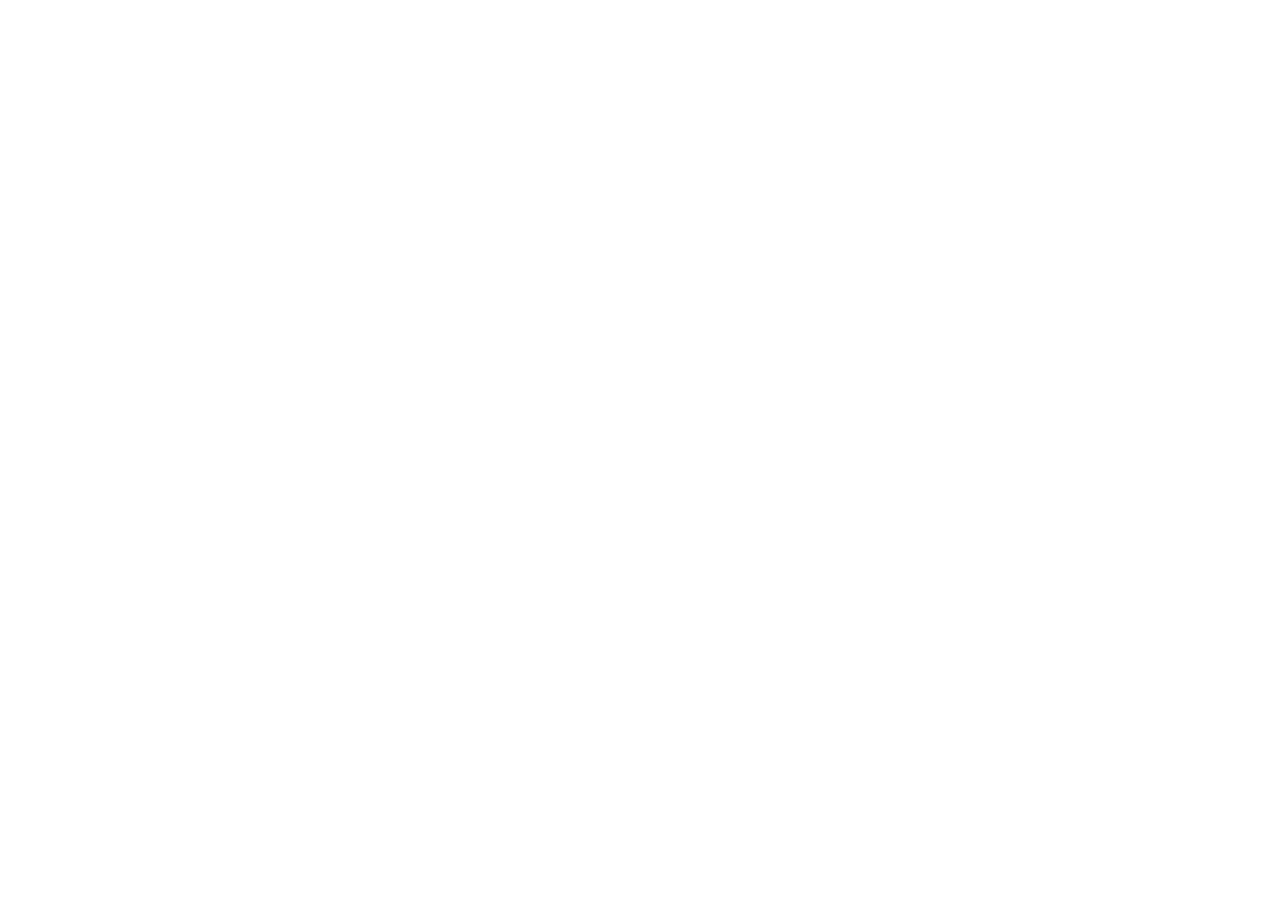
==== admin/index.html @ f42941c1 "feat: switch to decap-cms and add vercel auth functions" ====
<!doctype html>
<html lang="en">
<head>
  <meta charset="utf-8" />
  <meta name="viewport" content="width=device-width, initial-scale=1.0" />
  <meta name="robots" content="noindex" />
  <title>Content Manager — Bimini Island Tours</title>
</head>
<body>
  <script src="https://unpkg.com/decap-cms@2.10.192/dist/decap-cms.js"></script>
</body>
</html>
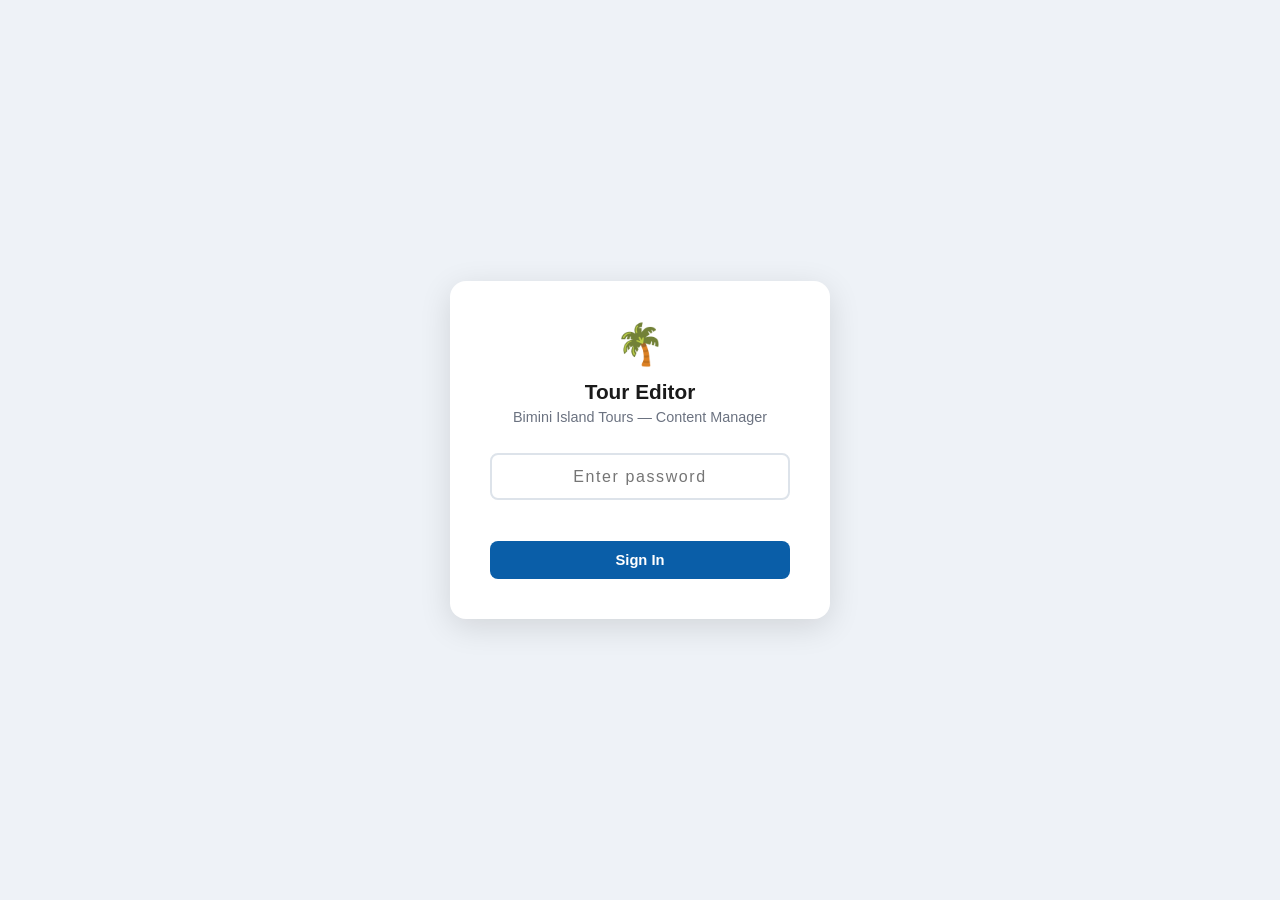
==== commit 101b634c: "feat: implement custom lightweight tour editor" ====
--- a/admin/index.html
+++ b/admin/index.html
@@ -3,10 +3,522 @@
 <head>
   <meta charset="utf-8" />
   <meta name="viewport" content="width=device-width, initial-scale=1.0" />
-  <meta name="robots" content="noindex" />
-  <title>Content Manager — Bimini Island Tours</title>
+  <meta name="robots" content="noindex,nofollow" />
+  <title>Tour Editor — Bimini Island Tours</title>
+  <style>
+    *, *::before, *::after { box-sizing: border-box; margin: 0; padding: 0; }
+    :root {
+      --blue: #0a5ea8;
+      --blue-dark: #084d8a;
+      --red: #cc2200;
+      --green: #1a7a3c;
+      --border: #dde3ea;
+      --text: #1a1a1a;
+      --muted: #6b7280;
+    }
+    body {
+      font-family: -apple-system, BlinkMacSystemFont, 'Segoe UI', Roboto, sans-serif;
+      background: #eef2f7;
+      color: var(--text);
+      min-height: 100vh;
+    }
+
+    /* ── LOGIN ──────────────────────────────────────── */
+    #login-screen {
+      display: flex;
+      align-items: center;
+      justify-content: center;
+      min-height: 100vh;
+      padding: 2rem;
+    }
+    .login-box {
+      background: white;
+      border-radius: 16px;
+      padding: 2.5rem;
+      width: 100%;
+      max-width: 380px;
+      box-shadow: 0 8px 32px rgba(0,0,0,0.12);
+      text-align: center;
+    }
+    .login-logo { font-size: 2.5rem; margin-bottom: 0.75rem; }
+    .login-box h1 { font-size: 1.3rem; margin-bottom: 0.3rem; }
+    .login-box p { color: var(--muted); font-size: 0.9rem; margin-bottom: 1.75rem; }
+    .login-box input {
+      width: 100%;
+      padding: 0.8rem 1rem;
+      border: 2px solid var(--border);
+      border-radius: 8px;
+      font-size: 1rem;
+      margin-bottom: 0.75rem;
+      outline: none;
+      transition: border-color 0.2s;
+      text-align: center;
+      letter-spacing: 0.1em;
+    }
+    .login-box input:focus { border-color: var(--blue); }
+    .error-msg { color: var(--red); font-size: 0.85rem; margin-bottom: 0.75rem; min-height: 1.2em; }
+
+    /* ── BUTTONS ──────────────────────────────────────── */
+    .btn {
+      display: inline-flex;
+      align-items: center;
+      justify-content: center;
+      gap: 0.35rem;
+      padding: 0.7rem 1.4rem;
+      border: none;
+      border-radius: 8px;
+      font-size: 0.92rem;
+      font-weight: 600;
+      cursor: pointer;
+      transition: filter 0.15s, transform 0.1s;
+      text-decoration: none;
+    }
+    .btn:active:not(:disabled) { transform: scale(0.97); }
+    .btn:disabled { opacity: 0.55; cursor: not-allowed; }
+    .btn-primary { background: var(--blue); color: white; width: 100%; }
+    .btn-primary:hover:not(:disabled) { filter: brightness(1.1); }
+    .btn-danger { background: #fee2e2; color: var(--red); font-size: 0.78rem; padding: 0.35rem 0.7rem; border-radius: 6px; }
+    .btn-danger:hover { background: #fecaca; }
+    .btn-outline { background: white; color: var(--blue); border: 2px solid var(--blue); font-size: 0.85rem; padding: 0.5rem 1rem; }
+    .btn-save { background: var(--green); color: white; font-size: 1rem; padding: 0.8rem 2rem; }
+    .btn-save:hover:not(:disabled) { filter: brightness(1.1); }
+
+    /* ── APP SHELL ──────────────────────────────────────── */
+    #app { display: none; }
+    header {
+      background: white;
+      border-bottom: 1px solid var(--border);
+      padding: 0.9rem 1.75rem;
+      display: flex;
+      align-items: center;
+      justify-content: space-between;
+      position: sticky;
+      top: 0;
+      z-index: 100;
+      box-shadow: 0 1px 4px rgba(0,0,0,0.06);
+    }
+    .header-left { display: flex; align-items: center; gap: 0.75rem; }
+    .header-left span { font-size: 1.5rem; }
+    header h1 { font-size: 1.1rem; color: var(--blue); line-height: 1.2; }
+    header small { font-size: 0.75rem; color: var(--muted); display: block; }
+    .header-right { display: flex; align-items: center; gap: 0.75rem; }
+
+    /* ── SAVE BAR ──────────────────────────────────────── */
+    #save-bar {
+      display: none;
+      background: #fffbeb;
+      border-bottom: 2px solid #f59e0b;
+      padding: 0.7rem 1.75rem;
+      align-items: center;
+      justify-content: space-between;
+      gap: 1rem;
+      position: sticky;
+      top: 57px;
+      z-index: 99;
+    }
+    #save-bar.visible { display: flex; }
+    #save-bar p { font-size: 0.88rem; color: #92400e; font-weight: 600; }
+
+    /* ── MAIN CONTENT ──────────────────────────────────── */
+    main { max-width: 860px; margin: 0 auto; padding: 2rem 1.5rem; }
+
+    .category-section {
+      background: white;
+      border-radius: 12px;
+      margin-bottom: 1.5rem;
+      overflow: hidden;
+      box-shadow: 0 2px 10px rgba(0,0,0,0.06);
+    }
+    .category-header {
+      background: #1a3c5e;
+      color: white;
+      padding: 0.9rem 1.5rem;
+      font-size: 0.8rem;
+      font-weight: 800;
+      letter-spacing: 0.1em;
+      text-transform: uppercase;
+    }
+
+    /* ── TOUR CARD ──────────────────────────────────────── */
+    .tour-card {
+      border-bottom: 1px solid #f0f3f7;
+      padding: 1.5rem;
+    }
+    .tour-card:last-child { border-bottom: none; }
+    .tour-title-bar {
+      display: flex;
+      align-items: center;
+      justify-content: space-between;
+      margin-bottom: 1.1rem;
+    }
+    .tour-label {
+      font-size: 1rem;
+      font-weight: 700;
+      color: var(--blue);
+    }
+
+    .field-grid {
+      display: grid;
+      grid-template-columns: 1fr 1fr;
+      gap: 0.85rem;
+      margin-bottom: 1.1rem;
+    }
+    @media (max-width: 560px) { .field-grid { grid-template-columns: 1fr; } }
+    .field-full { grid-column: 1 / -1; }
+
+    .field label {
+      display: block;
+      font-size: 0.73rem;
+      font-weight: 700;
+      color: var(--muted);
+      text-transform: uppercase;
+      letter-spacing: 0.06em;
+      margin-bottom: 0.3rem;
+    }
+    .field input, .field textarea {
+      width: 100%;
+      padding: 0.6rem 0.8rem;
+      border: 2px solid var(--border);
+      border-radius: 7px;
+      font-size: 0.92rem;
+      font-family: inherit;
+      color: var(--text);
+      outline: none;
+      transition: border-color 0.2s;
+      background: #fafcff;
+    }
+    .field input:focus, .field textarea:focus {
+      border-color: var(--blue);
+      background: white;
+    }
+    .field textarea { min-height: 78px; resize: vertical; line-height: 1.5; }
+
+    /* ── PRICING ──────────────────────────────────────── */
+    .pricing-section { margin-top: 0.25rem; }
+    .pricing-section h4 {
+      font-size: 0.73rem;
+      font-weight: 700;
+      color: var(--muted);
+      text-transform: uppercase;
+      letter-spacing: 0.06em;
+      margin-bottom: 0.5rem;
+    }
+    .pricing-row {
+      display: grid;
+      grid-template-columns: 1fr 1fr auto;
+      gap: 0.5rem;
+      align-items: center;
+      margin-bottom: 0.4rem;
+    }
+    .pricing-row input {
+      padding: 0.55rem 0.75rem;
+      border: 2px solid var(--border);
+      border-radius: 7px;
+      font-size: 0.88rem;
+      font-family: inherit;
+      outline: none;
+      background: #fafcff;
+      transition: border-color 0.2s;
+    }
+    .pricing-row input:focus { border-color: var(--blue); background: white; }
+    .btn-add-row {
+      display: inline-flex;
+      align-items: center;
+      gap: 0.3rem;
+      margin-top: 0.4rem;
+      background: none;
+      border: 2px dashed #b3c6e0;
+      color: var(--blue);
+      padding: 0.42rem 0.85rem;
+      border-radius: 7px;
+      cursor: pointer;
+      font-size: 0.82rem;
+      font-weight: 700;
+      transition: background 0.15s, border-color 0.15s;
+    }
+    .btn-add-row:hover { background: #ebf2ff; border-color: var(--blue); }
+
+    /* ── TOAST ──────────────────────────────────────── */
+    #toast {
+      position: fixed;
+      bottom: 2rem;
+      left: 50%;
+      transform: translateX(-50%) translateY(12px);
+      background: #1a1a1a;
+      color: white;
+      padding: 0.8rem 1.6rem;
+      border-radius: 10px;
+      font-size: 0.9rem;
+      font-weight: 500;
+      opacity: 0;
+      transition: opacity 0.25s, transform 0.25s;
+      pointer-events: none;
+      z-index: 9999;
+      white-space: nowrap;
+    }
+    #toast.show { opacity: 1; transform: translateX(-50%) translateY(0); }
+    #toast.success { background: var(--green); }
+    #toast.error { background: var(--red); }
+
+    .loading { text-align: center; padding: 4rem; color: var(--muted); font-size: 1rem; }
+    .spinner { display: inline-block; width: 1.5rem; height: 1.5rem; border: 3px solid #ddd; border-top-color: var(--blue); border-radius: 50%; animation: spin 0.7s linear infinite; margin-bottom: 0.75rem; }
+    @keyframes spin { to { transform: rotate(360deg); } }
+  </style>
 </head>
 <body>
-  <script src="https://unpkg.com/decap-cms@2.10.192/dist/decap-cms.js"></script>
+
+<!-- LOGIN -->
+<div id="login-screen">
+  <div class="login-box">
+    <div class="login-logo">🌴</div>
+    <h1>Tour Editor</h1>
+    <p>Bimini Island Tours — Content Manager</p>
+    <input type="password" id="pwd-input" placeholder="Enter password" autocomplete="current-password" />
+    <div class="error-msg" id="login-error"></div>
+    <button class="btn btn-primary" id="login-btn" onclick="doLogin()">Sign In</button>
+  </div>
+</div>
+
+<!-- APP -->
+<div id="app">
+  <header>
+    <div class="header-left">
+      <span>🌴</span>
+      <div>
+        <h1>Tour Editor</h1>
+        <small>Bimini Island Tours</small>
+      </div>
+    </div>
+    <div class="header-right">
+      <span id="status-text" style="font-size:0.8rem;color:var(--muted)"></span>
+      <button class="btn btn-outline" onclick="doLogout()">Sign Out</button>
+    </div>
+  </header>
+
+  <div id="save-bar">
+    <p>⚠️ You have unsaved changes</p>
+    <button class="btn btn-save" id="save-btn" onclick="saveChanges()">Save Changes</button>
+  </div>
+
+  <main id="main-content">
+    <div class="loading"><div class="spinner"></div><br>Loading tour data…</div>
+  </main>
+</div>
+
+<div id="toast"></div>
+
+<script>
+  let toursData = null;
+  let currentSha  = null;
+  let isDirty     = false;
+  let sessionPwd  = null;
+
+  // ─── AUTH ────────────────────────────────────────────────────────────────
+
+  function doLogin() {
+    const pwd = document.getElementById('pwd-input').value;
+    const err = document.getElementById('login-error');
+    const btn = document.getElementById('login-btn');
+    if (!pwd) return;
+    err.textContent = '';
+    btn.disabled = true;
+    btn.textContent = 'Signing in…';
+    sessionPwd = pwd;
+
+    loadTours()
+      .then(() => {
+        document.getElementById('login-screen').style.display = 'none';
+        document.getElementById('app').style.display = 'block';
+      })
+      .catch(e => {
+        sessionPwd = null;
+        err.textContent = e.message === 'UNAUTHORIZED'
+          ? 'Incorrect password — please try again.'
+          : 'Connection error. Please try again.';
+        btn.disabled = false;
+        btn.textContent = 'Sign In';
+      });
+  }
+
+  document.getElementById('pwd-input').addEventListener('keydown', e => {
+    if (e.key === 'Enter') doLogin();
+  });
+
+  function doLogout() {
+    sessionPwd = null; toursData = null; currentSha = null; isDirty = false;
+    document.getElementById('app').style.display = 'none';
+    document.getElementById('login-screen').style.display = 'flex';
+    document.getElementById('pwd-input').value = '';
+    document.getElementById('login-btn').disabled = false;
+    document.getElementById('login-btn').textContent = 'Sign In';
+    document.getElementById('login-error').textContent = '';
+    document.getElementById('save-bar').classList.remove('visible');
+  }
+
+  // ─── DATA ────────────────────────────────────────────────────────────────
+
+  async function loadTours() {
+    const res = await fetch('/api/cms-read', {
+      headers: { 'x-cms-password': sessionPwd }
+    });
+    if (res.status === 401) throw new Error('UNAUTHORIZED');
+    if (!res.ok) throw new Error('LOAD_FAILED');
+    const data = await res.json();
+    toursData  = data.content;
+    currentSha = data.sha;
+    renderAll();
+    document.getElementById('status-text').textContent = '✓ Loaded';
+  }
+
+  // ─── RENDER ──────────────────────────────────────────────────────────────
+
+  function renderAll() {
+    const main = document.getElementById('main-content');
+    if (!toursData?.categories?.length) {
+      main.innerHTML = '<div class="loading">No tour data found.</div>';
+      return;
+    }
+    main.innerHTML = toursData.categories.map((cat, ci) => `
+      <div class="category-section">
+        <div class="category-header">${h(cat.label)}</div>
+        ${cat.tours.map((tour, ti) => renderTour(tour, ci, ti)).join('')}
+      </div>
+    `).join('');
+  }
+
+  function renderTour(tour, ci, ti) {
+    const pid = `pricing-${ci}-${ti}`;
+    return `
+      <div class="tour-card">
+        <div class="tour-title-bar">
+          <div class="tour-label" id="lbl-${ci}-${ti}">${h(tour.name)}</div>
+        </div>
+        <div class="field-grid">
+          <div class="field">
+            <label>Tour Name</label>
+            <input type="text" value="${h(tour.name)}"
+              oninput="set(${ci},${ti},'name',this.value);document.getElementById('lbl-${ci}-${ti}').textContent=this.value" />
+          </div>
+          <div class="field">
+            <label>Duration</label>
+            <input type="text" value="${h(tour.duration||'')}" placeholder="e.g. 2 Hours"
+              oninput="set(${ci},${ti},'duration',this.value)" />
+          </div>
+          <div class="field field-full">
+            <label>Description</label>
+            <textarea oninput="set(${ci},${ti},'description',this.value)">${h(tour.description||'')}</textarea>
+          </div>
+          <div class="field">
+            <label>Button Label</label>
+            <input type="text" value="${h(tour.cta_label||'Check Availability')}"
+              oninput="set(${ci},${ti},'cta_label',this.value)" />
+          </div>
+        </div>
+        <div class="pricing-section">
+          <h4>Pricing</h4>
+          <div id="${pid}">
+            ${(tour.pricing||[]).map((p,pi) => pricingRow(ci,ti,pi,p)).join('')}
+          </div>
+          <button class="btn-add-row" onclick="addPrice(${ci},${ti})">+ Add Row</button>
+        </div>
+      </div>
+    `;
+  }
+
+  function pricingRow(ci, ti, pi, p) {
+    return `
+      <div class="pricing-row" id="pr-${ci}-${ti}-${pi}">
+        <input type="text" placeholder="Label (e.g. Adults)" value="${h(p.label)}"
+          oninput="setPrice(${ci},${ti},${pi},'label',this.value)" />
+        <input type="text" placeholder="Price (e.g. $110 / person)" value="${h(p.value)}"
+          oninput="setPrice(${ci},${ti},${pi},'value',this.value)" />
+        <button class="btn btn-danger" onclick="removePrice(${ci},${ti},${pi})">✕</button>
+      </div>
+    `;
+  }
+
+  function h(s) {
+    return String(s||'')
+      .replace(/&/g,'&amp;').replace(/</g,'&lt;').replace(/>/g,'&gt;').replace(/"/g,'&quot;');
+  }
+
+  // ─── MUTATIONS ───────────────────────────────────────────────────────────
+
+  function set(ci, ti, field, val) {
+    toursData.categories[ci].tours[ti][field] = val;
+    markDirty();
+  }
+
+  function setPrice(ci, ti, pi, field, val) {
+    toursData.categories[ci].tours[ti].pricing[pi][field] = val;
+    markDirty();
+  }
+
+  function addPrice(ci, ti) {
+    if (!toursData.categories[ci].tours[ti].pricing) {
+      toursData.categories[ci].tours[ti].pricing = [];
+    }
+    const arr = toursData.categories[ci].tours[ti].pricing;
+    const pi  = arr.length;
+    arr.push({ label: '', value: '' });
+    const container = document.getElementById(`pricing-${ci}-${ti}`);
+    container.insertAdjacentHTML('beforeend', pricingRow(ci, ti, pi, { label:'', value:'' }));
+    markDirty();
+  }
+
+  function removePrice(ci, ti, pi) {
+    toursData.categories[ci].tours[ti].pricing.splice(pi, 1);
+    markDirty();
+    // Re-render just this tour's pricing section
+    const arr = toursData.categories[ci].tours[ti].pricing;
+    const container = document.getElementById(`pricing-${ci}-${ti}`);
+    container.innerHTML = arr.map((p, i) => pricingRow(ci, ti, i, p)).join('');
+  }
+
+  function markDirty() {
+    if (!isDirty) {
+      isDirty = true;
+      document.getElementById('save-bar').classList.add('visible');
+    }
+  }
+
+  // ─── SAVE ────────────────────────────────────────────────────────────────
+
+  async function saveChanges() {
+    const btn = document.getElementById('save-btn');
+    btn.disabled = true;
+    btn.textContent = 'Saving…';
+    try {
+      const res = await fetch('/api/cms-save', {
+        method: 'POST',
+        headers: {
+          'Content-Type': 'application/json',
+          'x-cms-password': sessionPwd
+        },
+        body: JSON.stringify({ content: toursData, sha: currentSha })
+      });
+      const data = await res.json();
+      if (!res.ok) throw new Error(data.error || 'Save failed');
+      currentSha = data.sha || currentSha;
+      isDirty    = false;
+      document.getElementById('save-bar').classList.remove('visible');
+      showToast('✓ Saved! The site will update in about 1 minute.', 'success');
+    } catch (e) {
+      showToast('Error: ' + e.message, 'error');
+    } finally {
+      btn.disabled = false;
+      btn.textContent = 'Save Changes';
+    }
+  }
+
+  // ─── TOAST ───────────────────────────────────────────────────────────────
+
+  function showToast(msg, type) {
+    const t = document.getElementById('toast');
+    t.textContent = msg;
+    t.className   = 'show ' + (type||'');
+    setTimeout(() => { t.className = ''; }, 4500);
+  }
+</script>
 </body>
 </html>
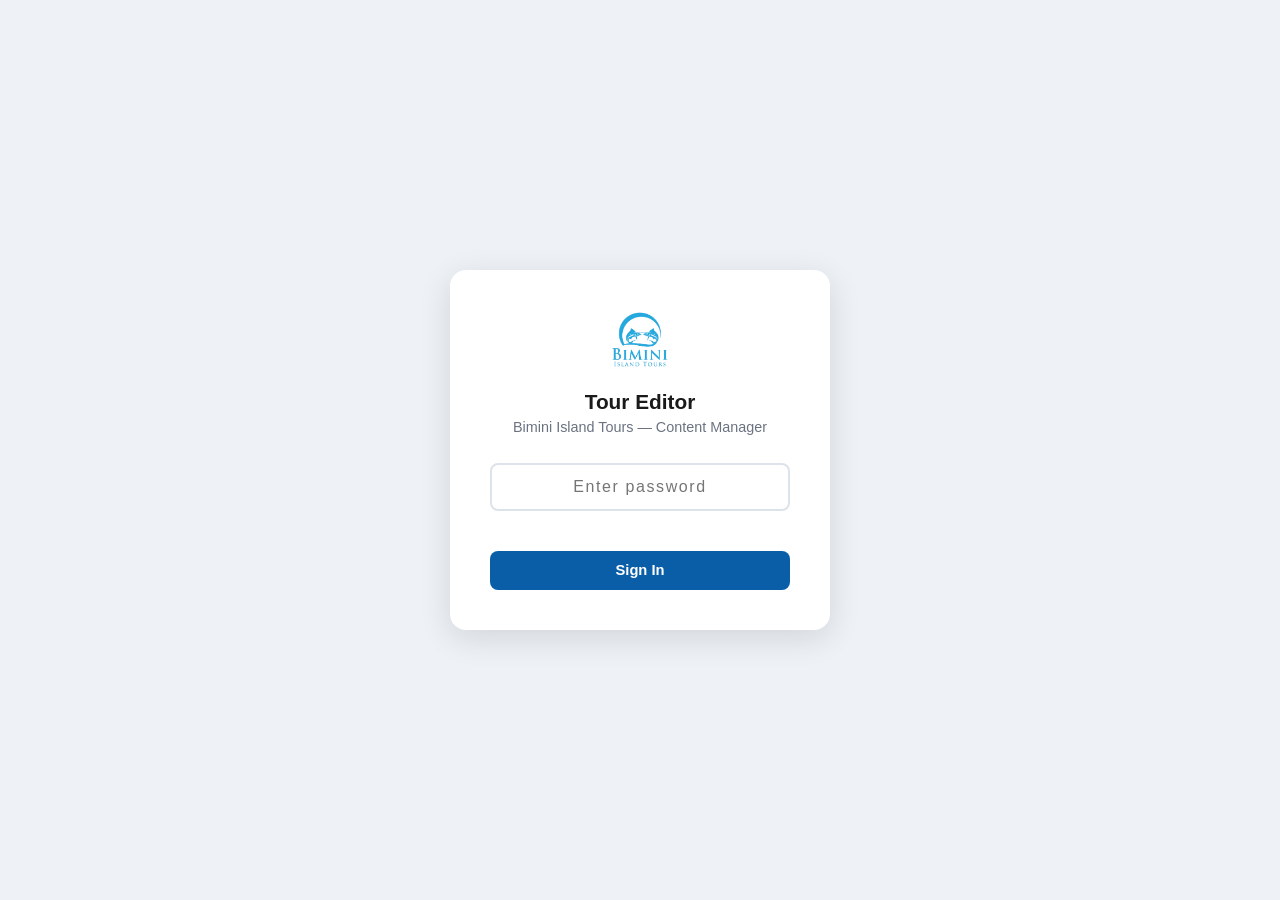
==== commit 979ad253: "style: replace palm tree emoji with logo in admin" ====
--- a/admin/index.html
+++ b/admin/index.html
@@ -270,7 +270,7 @@
 <!-- LOGIN -->
 <div id="login-screen">
   <div class="login-box">
-    <div class="login-logo">🌴</div>
+    <img src="/images/logo.avif" alt="Logo" style="height: 60px; width: auto; margin-bottom: 1rem;">
     <h1>Tour Editor</h1>
     <p>Bimini Island Tours — Content Manager</p>
     <input type="password" id="pwd-input" placeholder="Enter password" autocomplete="current-password" />
@@ -283,7 +283,7 @@
 <div id="app">
   <header>
     <div class="header-left">
-      <span>🌴</span>
+      <img src="/images/logo.avif" alt="Logo" style="height: 36px; width: auto;">
       <div>
         <h1>Tour Editor</h1>
         <small>Bimini Island Tours</small>
